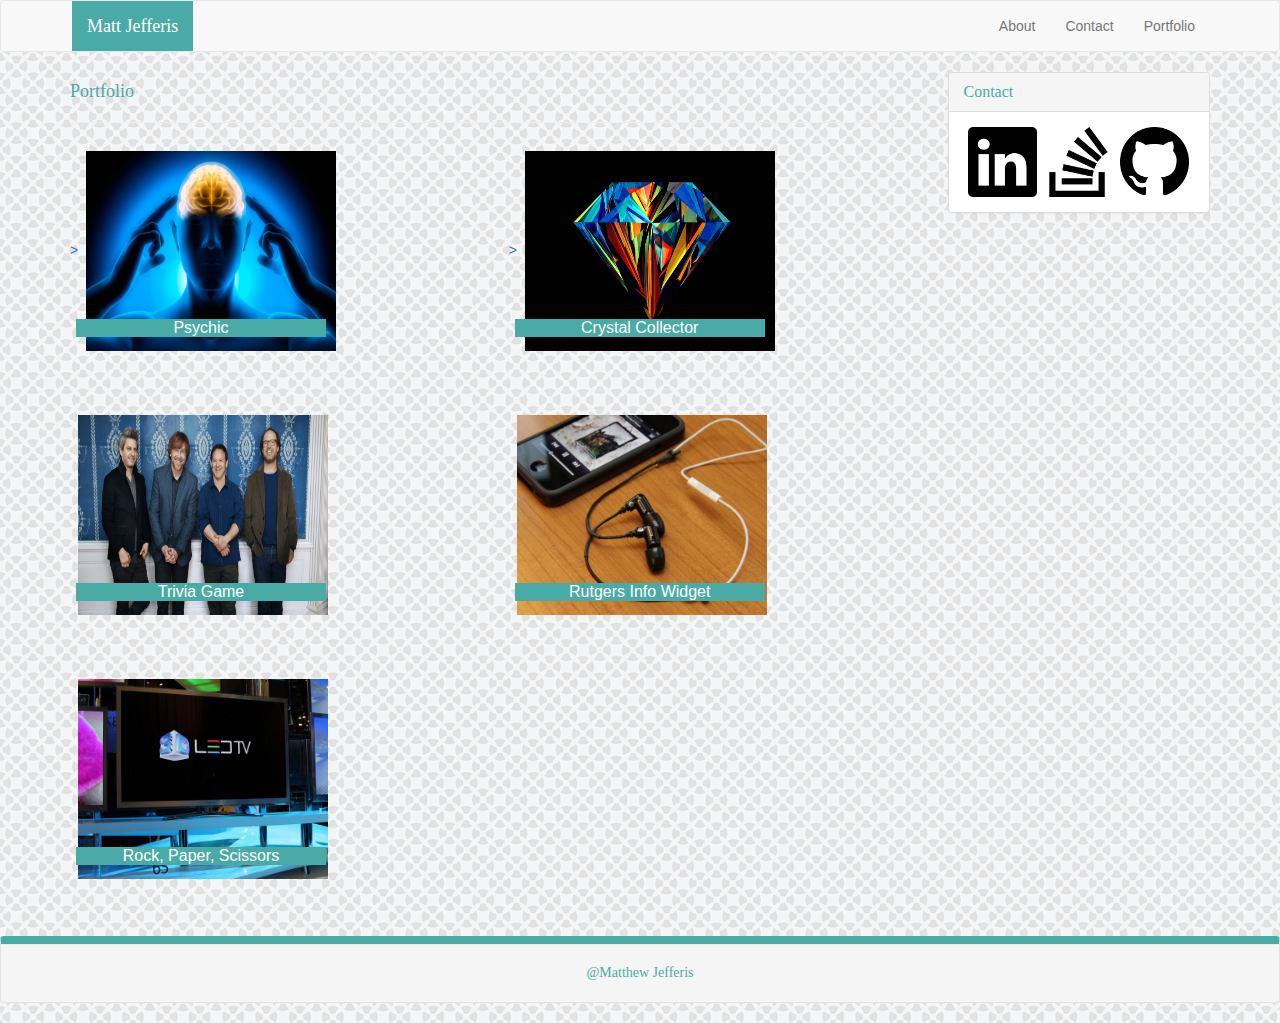
==== portfolio.html @ f057562c "correctspelling" ====
<!DOCTYPE html>
<html lang="en">
<head>
<link rel="stylesheet" href="https://maxcdn.bootstrapcdn.com/bootstrap/3.3.7/css/bootstrap.min.css">
<link rel="stylesheet" href="Assets/css/style.css">
</head>
<body>
 <!--here's the navbar-->
 <nav class="navbar navbar-default">
    <div class="container">
     <div class="navbar-header">
     <a class="navbar-brand" id="logo">Matt Jefferis</a>
     </div>
     <div class="collapse navbar-collapse" id="bs-example-navbar-collapse-1">
      <ul class="nav navbar-nav navbar-right" >
              <li><a href="index.html">About</a></li>
              <li><a href="connect.html">Contact</a></li>
              <li><a href="portfolio.html">Portfolio</a></li>
              </ul>
     </div>
     </div>
</nav>

<div class="container">

<div class="row">
    <div class="col-xs-12 col-md-9">
            <h5 id="headers">Portfolio</h5> <hr>  
    <div class="row">

            <div class="col-xs-6 col-md-6">
                   
            <a href= href="https://mjeffries.github.io/Psychic-game/">><img src="Assets/Images/psychic-ability.jpg" alt="me" id="port" width="250" height="200">  <h1 class="portfoliotags">Psychic</h1> </div></a>
            <div class="col-xs-6 col-md-6"> 
            <a href="https://mjeffries.github.io/week-4-game/">><img src="Assets/Images/cry.jpg" alt="me" id="port" width="250" height="200">  <h1 class="portfoliotags">Crystal Collector</h1> </a></div>
    </div>
    </div>

    <div class="col-xs-12 col-md-3">
        <div class="panel panel-default">
                <div class="panel-heading">
                  <h3 class="panel-title" id="header" >Contact</h3>
                </div>
                <div class="panel-body">
                        <a href="https://www.linkedin.com/"><img id="socialmedia" src="Assets/Images/if_linkedin-logo-1_1269935.png" alt="linkedin" width="70"height="70"></a>
                        <a href="https://stackoverflow.com/"> <img id="socialmedia" src="Assets/Images/if_stack-overflow_1608397.png" alt="stack" width="70" height="70"></a>
                        <a href="https://github.com/"><img id="socialmedia" src="Assets/Images/if_mark-github_298822.png" alt="github" width="70" height="70"> </a>
                </div>
              </div>    


    </div>
</div>

<div class="row">
        <div class="col-xs-12 col-md-9">
            <div class="row">
            <div class="col-xs-6 col-md-6">
            <a href="Assets/Projects/hw5/TriviaGame/index.html"><img src="Assets/Images/phish.jpg" width="250" height="200" alt="me" id="port">  <h1 class="portfoliotags">Trivia Game</h1> </div></a>
            <div class="col-xs-6 col-md-6"> 
            <img src="Assets/Images/rutgers.jpeg" alt="me" id="port" width="250" height="200">  <h1 class="portfoliotags">Rutgers Info Widget</h1> </div>
            </div>
        </div>
        <div class="col-xs-3 col-md-3"></div>
</div>

<div class="row">
    <div class="col-xs-12 col-md-9">
        <div class="row">
        <div class="col-xs-6 col-md-6">
        <img src="Assets/Images/rock.jpeg" alt="me" id="port" width="250" height="200">  <h1 class="portfoliotags">Rock, Paper, Scissors </h1> </div>
        <div class="col-xs-6 col-md-6"> 
        
        </div>
    </div>
    <div class="col-xs-0 col-md-3"></div>
</div>
</div>
</div>
</body>

<div class="well" class="well well-sm">@Matthew Jefferis</div>
</html>
---- Assets/css/style.css ----
body{
    background-image:url(../Images/circles-dark.png);
    }

    #myphoto{
        float:left;
        margin:2% 2% 2% 2%;
    }
    
    #socialmedia{
        float:left;
        width:30%;
        margin-left:2%;
        margin-right:1%;
        font-family:"Times New Roman";
    
    }
    
    #logo{
        background-color:#4aaaa5;
        font-family:"Times New Roman";
        color:white;
        padding-top:15px;
        padding-bottom:20px;
        margin-left:2px;
    }
    
    #header{
        color:#4aaaa5;
        font-family:"Times New Roman"
    }
    
    #headers{
        color:#4aaaa5;
        font-family:"Times New Roman";
        font-size:18px;
    
    }
    
    .well{
        border-top: 8px solid #4aaaa5;
        text-align:center;
        font-family:'Times New Roman';
        color:#4aaaa5;
        clear:both;
        margin:none;
      
        
    } 
    
    #port{
    margin: 2% 2% 2% 2%;
    }
    
    .biotext{
       font-family:helvetica; 
       position:relative;
       top:60px;
    }
    
    .portfoliotags{
        position:relative;
        bottom:60px;
        color:white;
        background-color:#4aaaa5;
        text-align:center; 
        font-size:16px;
        max-width:250px;
        margin-left:6px;
    
    }
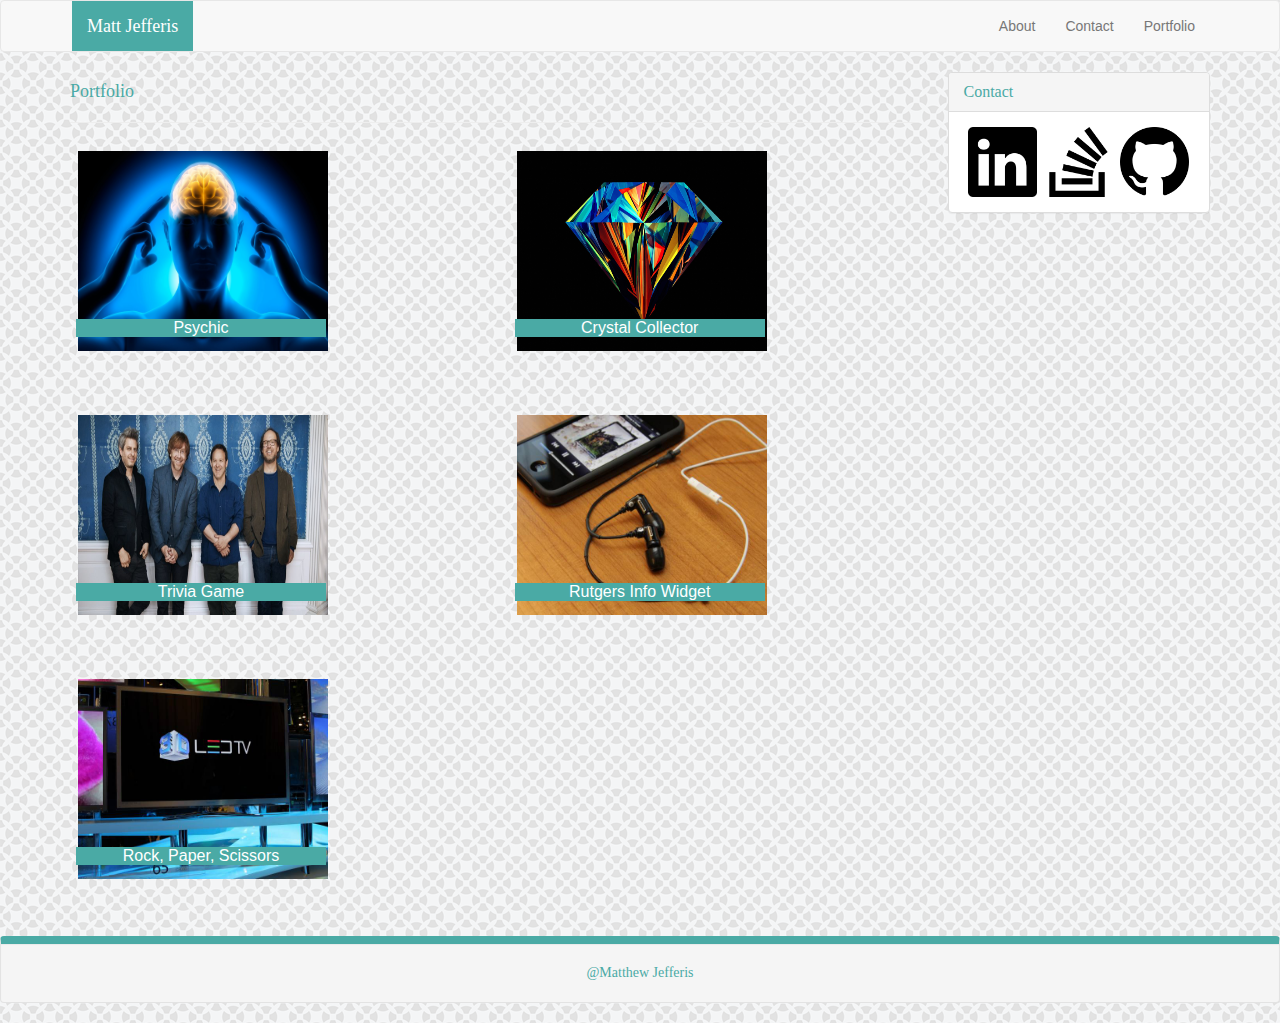
==== commit 26407ad1: "fixed" ====
--- a/portfolio.html
+++ b/portfolio.html
@@ -30,9 +30,9 @@
 
             <div class="col-xs-6 col-md-6">
                    
-            <a href= href="https://mjeffries.github.io/Psychic-game/">><img src="Assets/Images/psychic-ability.jpg" alt="me" id="port" width="250" height="200">  <h1 class="portfoliotags">Psychic</h1> </div></a>
+            <a href="Psychic-Game"><img src="Assets/Images/psychic-ability.jpg" alt="me" id="port" width="250" height="200">  <h1 class="portfoliotags">Psychic</h1> </div></a>
             <div class="col-xs-6 col-md-6"> 
-            <a href="https://mjeffries.github.io/week-4-game/">><img src="Assets/Images/cry.jpg" alt="me" id="port" width="250" height="200">  <h1 class="portfoliotags">Crystal Collector</h1> </a></div>
+            <a href="week-4-game"><img src="Assets/Images/cry.jpg" alt="me" id="port" width="250" height="200">  <h1 class="portfoliotags">Crystal Collector</h1> </a></div>
     </div>
     </div>
 
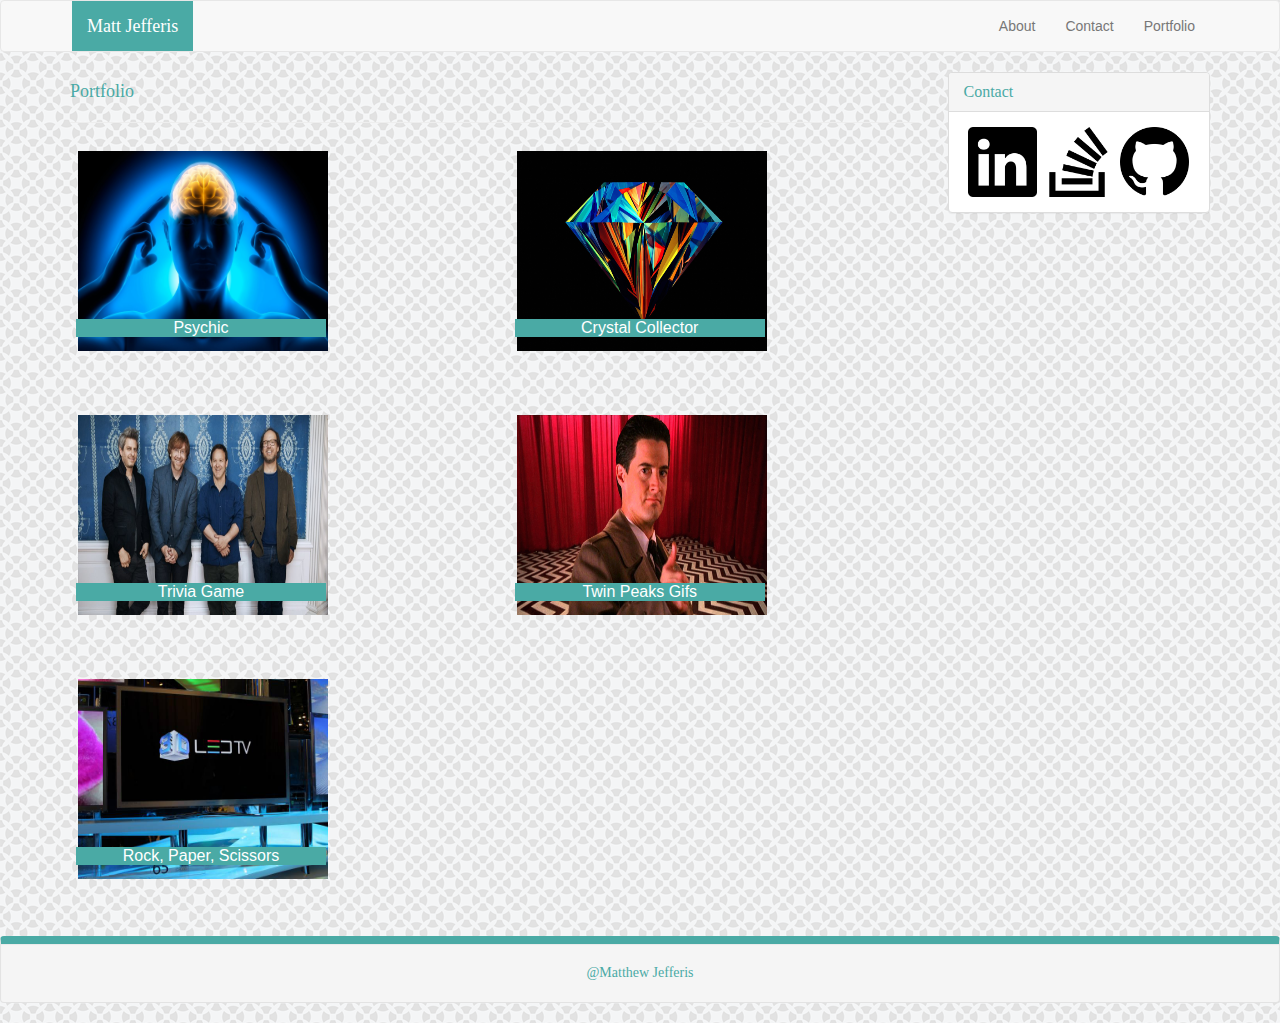
==== commit 141adda5: "add twin peaks game" ====
--- a/portfolio.html
+++ b/portfolio.html
@@ -30,9 +30,9 @@
 
             <div class="col-xs-6 col-md-6">
                    
-            <a href="Psychic-Game"><img src="Assets/Images/psychic-ability.jpg" alt="me" id="port" width="250" height="200">  <h1 class="portfoliotags">Psychic</h1> </div></a>
+            <a href="https://mjefferis.github.io/Psychic-Game/"><img src="Assets/Images/psychic-ability.jpg" alt="me" id="port" width="250" height="200">  <h1 class="portfoliotags">Psychic</h1> </div></a>
             <div class="col-xs-6 col-md-6"> 
-            <a href="week-4-game"><img src="Assets/Images/cry.jpg" alt="me" id="port" width="250" height="200">  <h1 class="portfoliotags">Crystal Collector</h1> </a></div>
+            <a href="https://mjefferis.github.io/week-4-game/"><img src="Assets/Images/cry.jpg" alt="me" id="port" width="250" height="200">  <h1 class="portfoliotags">Crystal Collector</h1> </a></div>
     </div>
     </div>
 
@@ -56,9 +56,9 @@
         <div class="col-xs-12 col-md-9">
             <div class="row">
             <div class="col-xs-6 col-md-6">
-            <a href="Assets/Projects/hw5/TriviaGame/index.html"><img src="Assets/Images/phish.jpg" width="250" height="200" alt="me" id="port">  <h1 class="portfoliotags">Trivia Game</h1> </div></a>
+            <a href="https://mjefferis.github.io/Phish/"><img src="Assets/Images/phish.jpg" width="250" height="200" alt="me" id="port">  <h1 class="portfoliotags">Trivia Game</h1> </div></a>
             <div class="col-xs-6 col-md-6"> 
-            <img src="Assets/Images/rutgers.jpeg" alt="me" id="port" width="250" height="200">  <h1 class="portfoliotags">Rutgers Info Widget</h1> </div>
+            <a href="https://mjefferis.github.io/GIPHY/"><img src="Assets/Images/tp.jpg" alt="me" id="port" width="250" height="200">  <h1 class="portfoliotags">Twin Peaks Gifs</h1> </div></a>
             </div>
         </div>
         <div class="col-xs-3 col-md-3"></div>
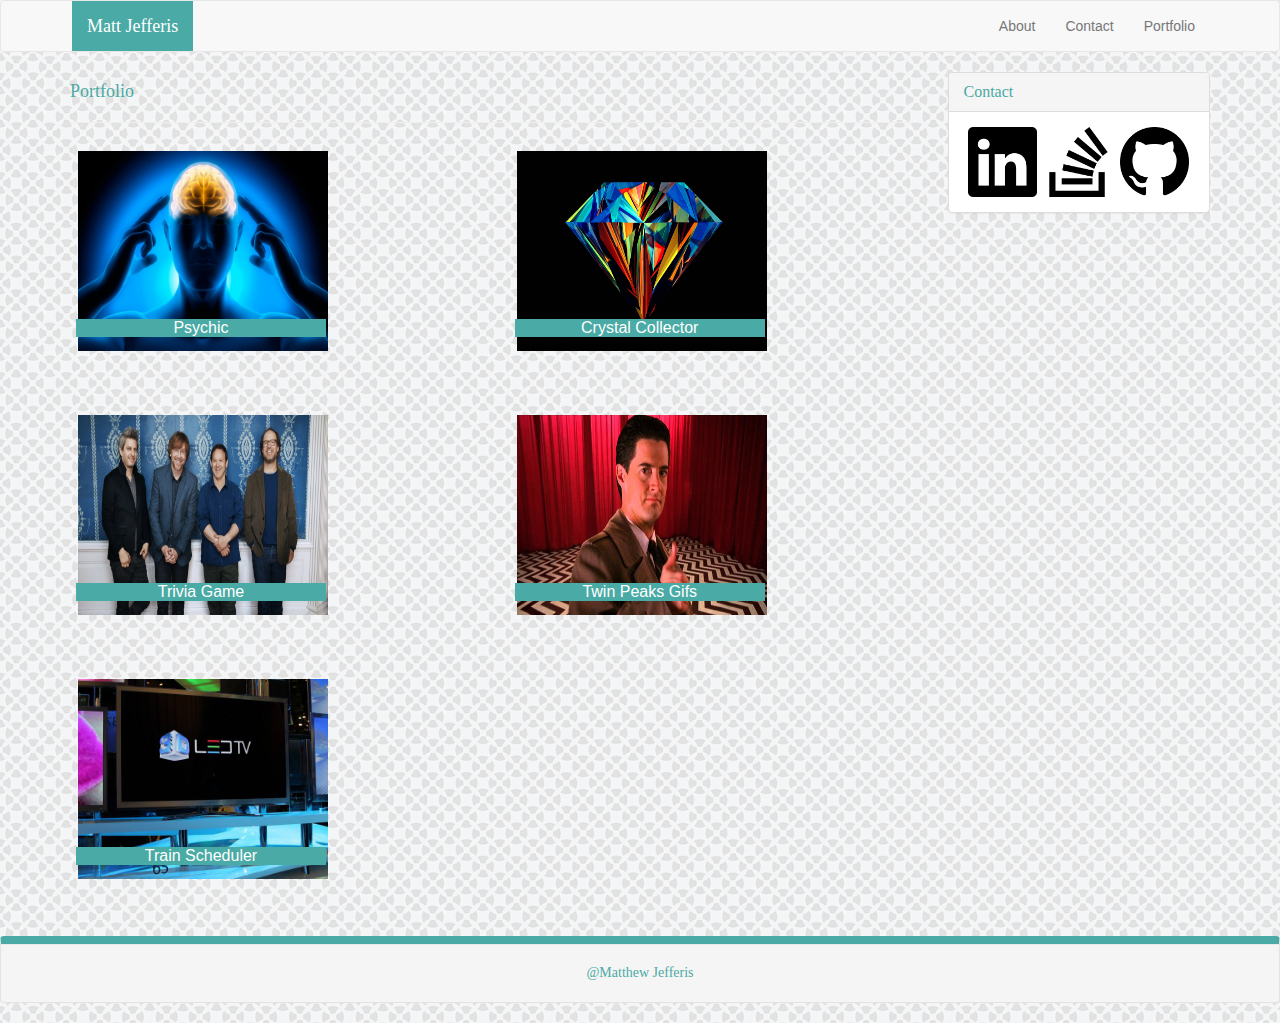
==== commit 8718b5cc: "new train thing" ====
--- a/portfolio.html
+++ b/portfolio.html
@@ -68,7 +68,7 @@
     <div class="col-xs-12 col-md-9">
         <div class="row">
         <div class="col-xs-6 col-md-6">
-        <img src="Assets/Images/rock.jpeg" alt="me" id="port" width="250" height="200">  <h1 class="portfoliotags">Rock, Paper, Scissors </h1> </div>
+       <a href="https://mjefferis.github.io/Train-Schedule/"> <img src="Assets/Images/rock.jpeg" alt="me" id="port" width="250" height="200">  <h1 class="portfoliotags">Train Scheduler</h1> </div></a>
         <div class="col-xs-6 col-md-6"> 
         
         </div>
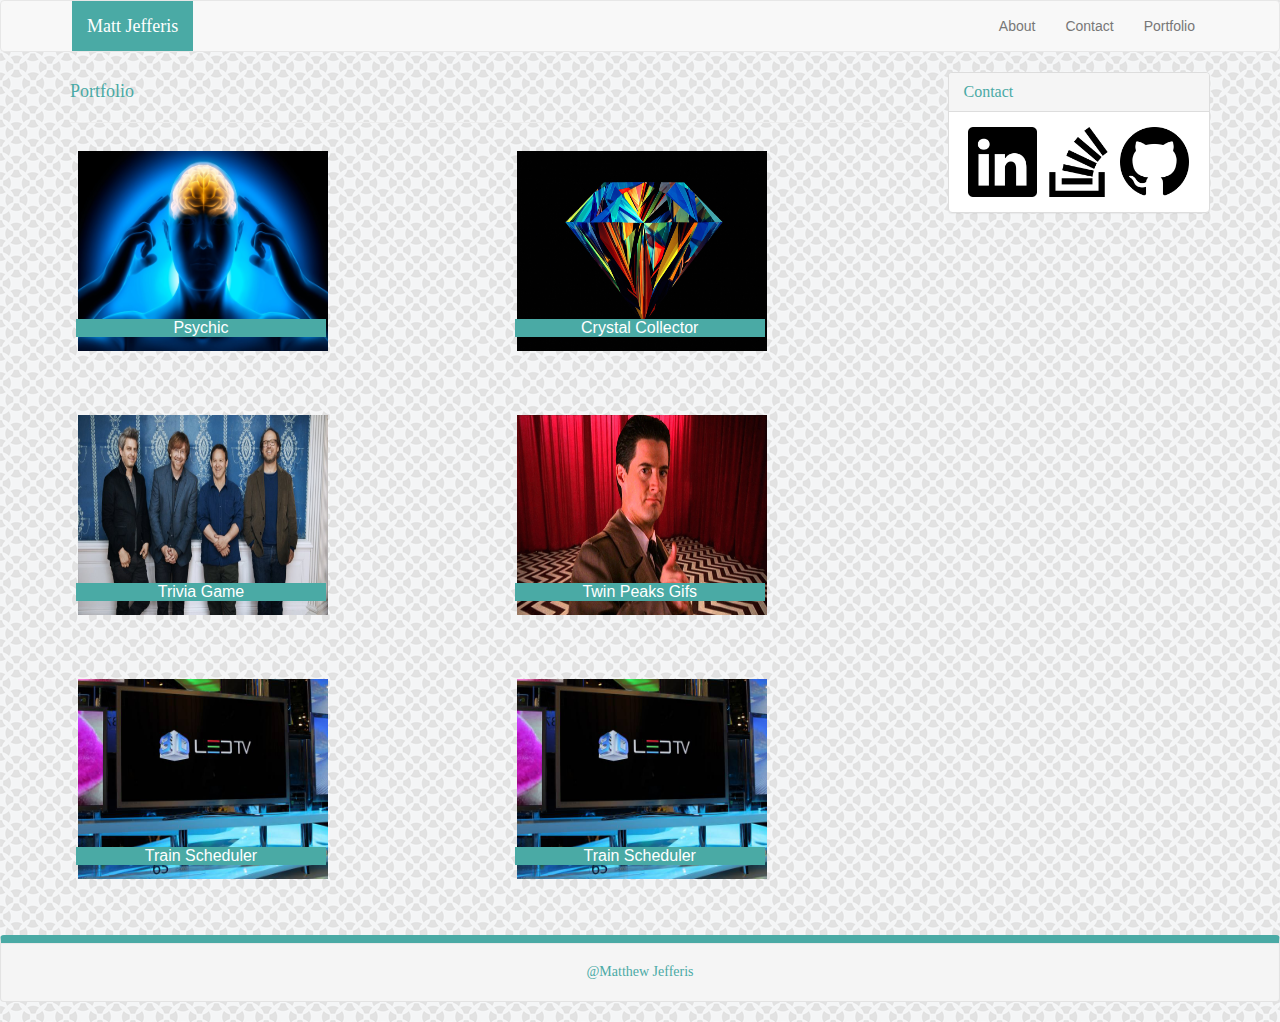
==== commit f925d17d: "fixed links" ====
--- a/portfolio.html
+++ b/portfolio.html
@@ -32,7 +32,7 @@
                    
             <a href="https://mjefferis.github.io/Psychic-Game/"><img src="Assets/Images/psychic-ability.jpg" alt="me" id="port" width="250" height="200">  <h1 class="portfoliotags">Psychic</h1> </div></a>
             <div class="col-xs-6 col-md-6"> 
-            <a href="https://mjefferis.github.io/week-4-game/"><img src="Assets/Images/cry.jpg" alt="me" id="port" width="250" height="200">  <h1 class="portfoliotags">Crystal Collector</h1> </a></div>
+            <a href="https://mjefferis.github.io/Crystal-Game/"><img src="Assets/Images/cry.jpg" alt="me" id="port" width="250" height="200">  <h1 class="portfoliotags">Crystal Collector</h1> </a></div>
     </div>
     </div>
 
@@ -56,9 +56,9 @@
         <div class="col-xs-12 col-md-9">
             <div class="row">
             <div class="col-xs-6 col-md-6">
-            <a href="https://mjefferis.github.io/Phish/"><img src="Assets/Images/phish.jpg" width="250" height="200" alt="me" id="port">  <h1 class="portfoliotags">Trivia Game</h1> </div></a>
+            <a href="https://mjefferis.github.io/Phish-Trivia/"><img src="Assets/Images/phish.jpg" width="250" height="200" alt="me" id="port">  <h1 class="portfoliotags">Trivia Game</h1> </div></a>
             <div class="col-xs-6 col-md-6"> 
-            <a href="https://mjefferis.github.io/GIPHY/"><img src="Assets/Images/tp.jpg" alt="me" id="port" width="250" height="200">  <h1 class="portfoliotags">Twin Peaks Gifs</h1> </div></a>
+            <a href="https://mjefferis.github.io/Twin-Peaks-GIFS/"><img src="Assets/Images/tp.jpg" alt="me" id="port" width="250" height="200">  <h1 class="portfoliotags">Twin Peaks Gifs</h1> </div></a>
             </div>
         </div>
         <div class="col-xs-3 col-md-3"></div>
@@ -70,7 +70,7 @@
         <div class="col-xs-6 col-md-6">
        <a href="https://mjefferis.github.io/Train-Schedule/"> <img src="Assets/Images/rock.jpeg" alt="me" id="port" width="250" height="200">  <h1 class="portfoliotags">Train Scheduler</h1> </div></a>
         <div class="col-xs-6 col-md-6"> 
-        
+                <a href="https://mjefferis.github.io/Train-Schedule/"> <img src="Assets/Images/rock.jpeg" alt="me" id="port" width="250" height="200">  <h1 class="portfoliotags">Train Scheduler</h1> </div></a>
         </div>
     </div>
     <div class="col-xs-0 col-md-3"></div>
